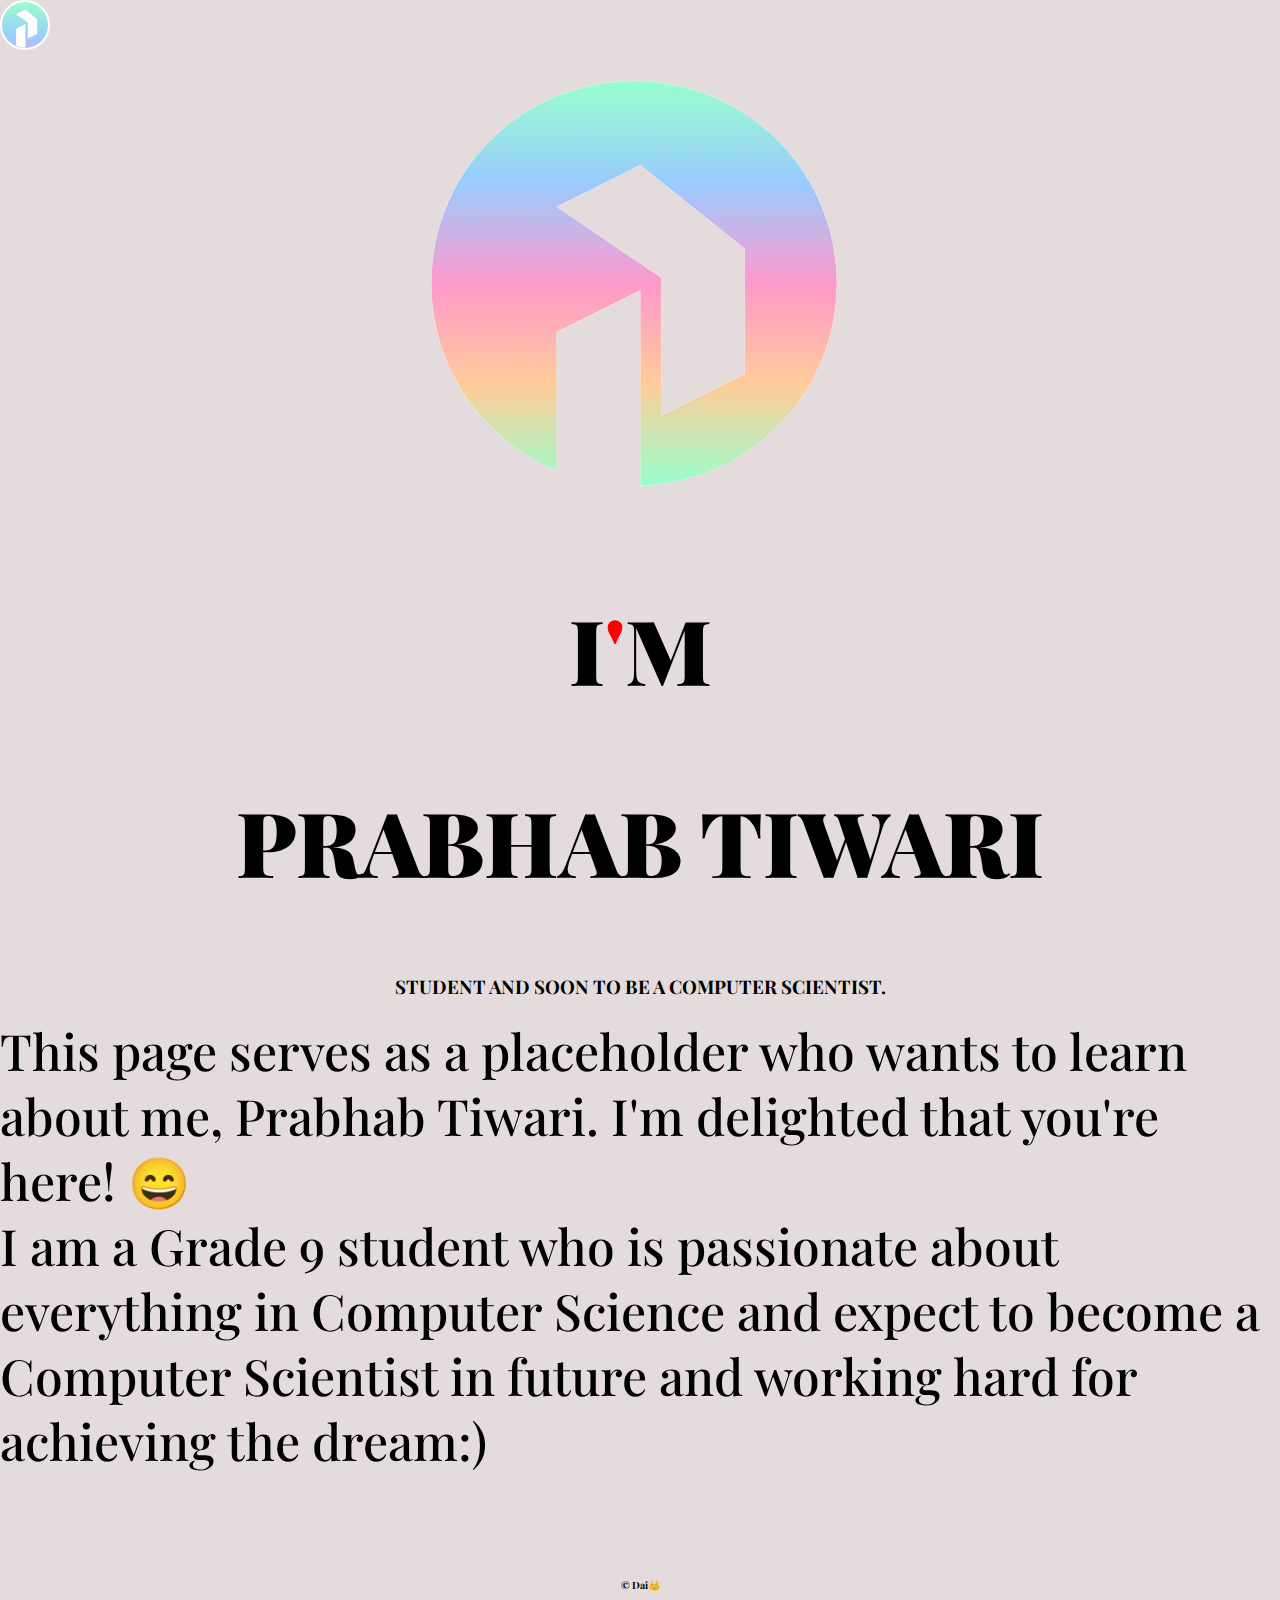
==== old/index.html @ 405fe76e "Add files via upload" ====
<!DOCTYPE html>
<html> 
<head>
    <title>Prabhab Tiwari</title>
    <link rel="preconnect" href="https://fonts.googleapis.com">
    <link rel="preconnect" href="https://fonts.gstatic.com" crossorigin>
    <link href="https://fonts.googleapis.com/css2?family=Playfair+Display:wght@500;900&display=swap" rel="stylesheet">
    <link href="main.css" rel="stylesheet">

</head>
<body link="red" vlink="green" alink="black">
<!-- 
  <ul>
    <li><a class="active" href="#home">Home</a></li>
    <li><a href="aboutmyself.html">About</a></li>
    <li><a href="quotes.html">Quotes</a></li>
    <li><a href="form.html">Sign up</a></li>
  </ul>
-->   
<div class="prabhab"><div></div></div>
<div style="display: flex;justify-content:center;align-items: center;">
    <img src="eee.png" alt="Prabhab Tiwari"></div>
    <h1>I<span class="redText">'</span>M</h1>
    <h2 class="uppercaseText">Prabhab Tiwari</h2>
    <h3 class="uppercaseText">Student and soon to be a computer scientist.</h3>
<p>This page serves as a placeholder who wants to learn about me, Prabhab Tiwari. I'm delighted that you're here! 😄 <br />
  I am a Grade 9 student who is passionate about everything in Computer Science and expect to become a Computer Scientist in future and working hard for achieving the dream:)<BR>
</p><br><br><br><br>
<h6>© Dai👑</h6>


</body>
---- old/main.css ----
* {
	-webkit-box-sizing: border-box;
	-moz-box-sizing: border-box;
	box-sizing: border-box;
}

html, body {
	margin: 0;
	padding: 0;
}

body {
	background-color: rgb(228, 220, 220);
	font-family: 'Playfair Display', serif;
	line-height: 1.3;
	-webkit-font-smoothing: antialiased;
	-webkit-text-size-adjust: none;
	text-size-adjust: none;
}

p {
  font-weight: 500;
	margin: 0;
	color: #000;
}

img {
	max-width: 100%;
	border: 0;
}

ul {
	list-style: none;
	margin: 0;
	padding: 0;
}

a img {
	border: 0;
	outline: 0;
}

h1{
  text-align:center;
  font-size: 90px;
  font-weight: 900;
}

.leftalign {
    text-align: left;
}

.justify {
    text-align: justify;
}

.center {
    text-align: center;
}

h2{
  
  text-align:center;
  font-size: 90px;  
  font-weight: 900;
}

h3{
  text-align: center;
}

p{
  font-size: 50px;
}

h6{
  text-align: center;
  font-size: 10px;
}

ul {
  list-style-type: none;
  margin: 0;
  padding: 0;
  overflow: hidden;
  background-color: #333;
  position: -webkit-sticky; /* Safari */
  position: sticky;
  top: 0;
}

li {
  float: left;
}

li a {
  display: block;
  color: white;
  text-align: center;
  padding: 14px 16px;
  text-decoration: none;
}

li a:hover {
  background-color: #111;
}

.active {
  background-color: #4CAF50;
}

.redText {
  color: red;
}

.uppercaseText {
  text-transform: uppercase;
}

@keyframes prabhab-anim {
  to {
    background-position: 0 300%;
  }     
}

.prabhab div {
    display: block;
    width: 114%;
    height: 100%;
    color: #fff;
    outline: 0;
    background-image: url(./prabhab.svg);
    background-size: 100% 125%;
    border-radius: 50%
}

.prabhab {
    width: 50px;
    height: 50px;
    margin: 0;
    padding: 0;
    border-radius: 50%;
    border: 2px solid #fff;
    transition: opacity .3s ease-out;
    background-color: #9fc;
    background-image: linear-gradient(to bottom, #9fc 0, #9cf 25%, #f9c 50%, #fc9 75%, #9fc 100%);
    background-size: 100% 300%;
    animation: prabhab-anim 8s infinite linear
}
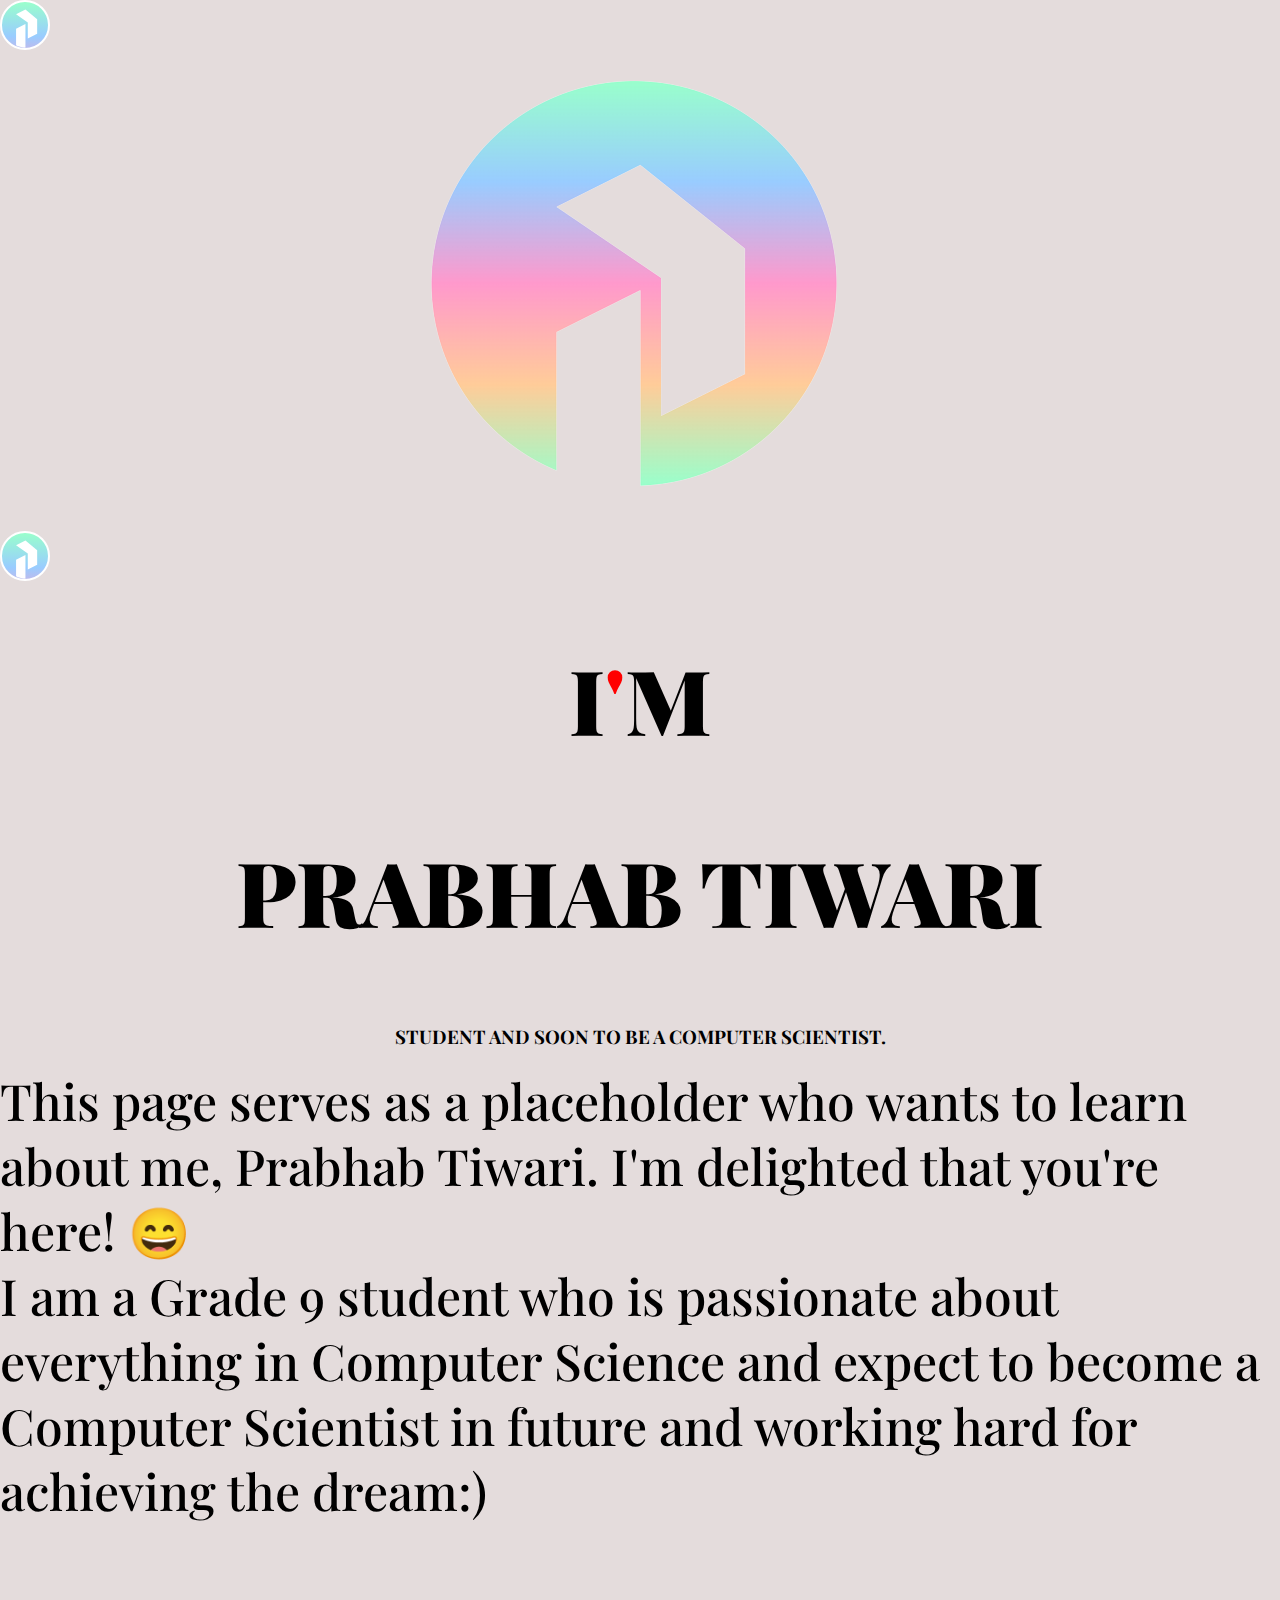
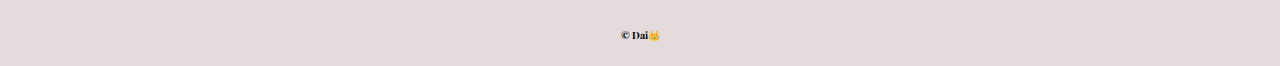
==== commit 8c3c9a9a: "Update index.html" ====
--- a/old/index.html
+++ b/old/index.html
@@ -7,6 +7,15 @@
     <link href="https://fonts.googleapis.com/css2?family=Playfair+Display:wght@500;900&display=swap" rel="stylesheet">
     <link href="main.css" rel="stylesheet">
 
+  <style>
+
+      center-justified {
+text-align: justify;
+-moz-text-align-last: center;
+text-align-last: center;
+}
+  </style>
+    
 </head>
 <body link="red" vlink="green" alink="black">
 <!-- 
@@ -17,16 +26,22 @@
     <li><a href="form.html">Sign up</a></li>
   </ul>
 -->   
+   
 <div class="prabhab"><div></div></div>
 <div style="display: flex;justify-content:center;align-items: center;">
+
+    
     <img src="eee.png" alt="Prabhab Tiwari"></div>
+    <p align-item centre>
+    <div class="prabhab"><a href="index.html"><div></div></a></div></p>
     <h1>I<span class="redText">'</span>M</h1>
     <h2 class="uppercaseText">Prabhab Tiwari</h2>
     <h3 class="uppercaseText">Student and soon to be a computer scientist.</h3>
-<p>This page serves as a placeholder who wants to learn about me, Prabhab Tiwari. I'm delighted that you're here! 😄 <br />
+<p class="center-justified">
+    This page serves as a placeholder who wants to learn about me, Prabhab Tiwari. I'm delighted that you're here! 😄 <br />
   I am a Grade 9 student who is passionate about everything in Computer Science and expect to become a Computer Scientist in future and working hard for achieving the dream:)<BR>
 </p><br><br><br><br>
 <h6>© Dai👑</h6>
 
 
-</body>+</body>
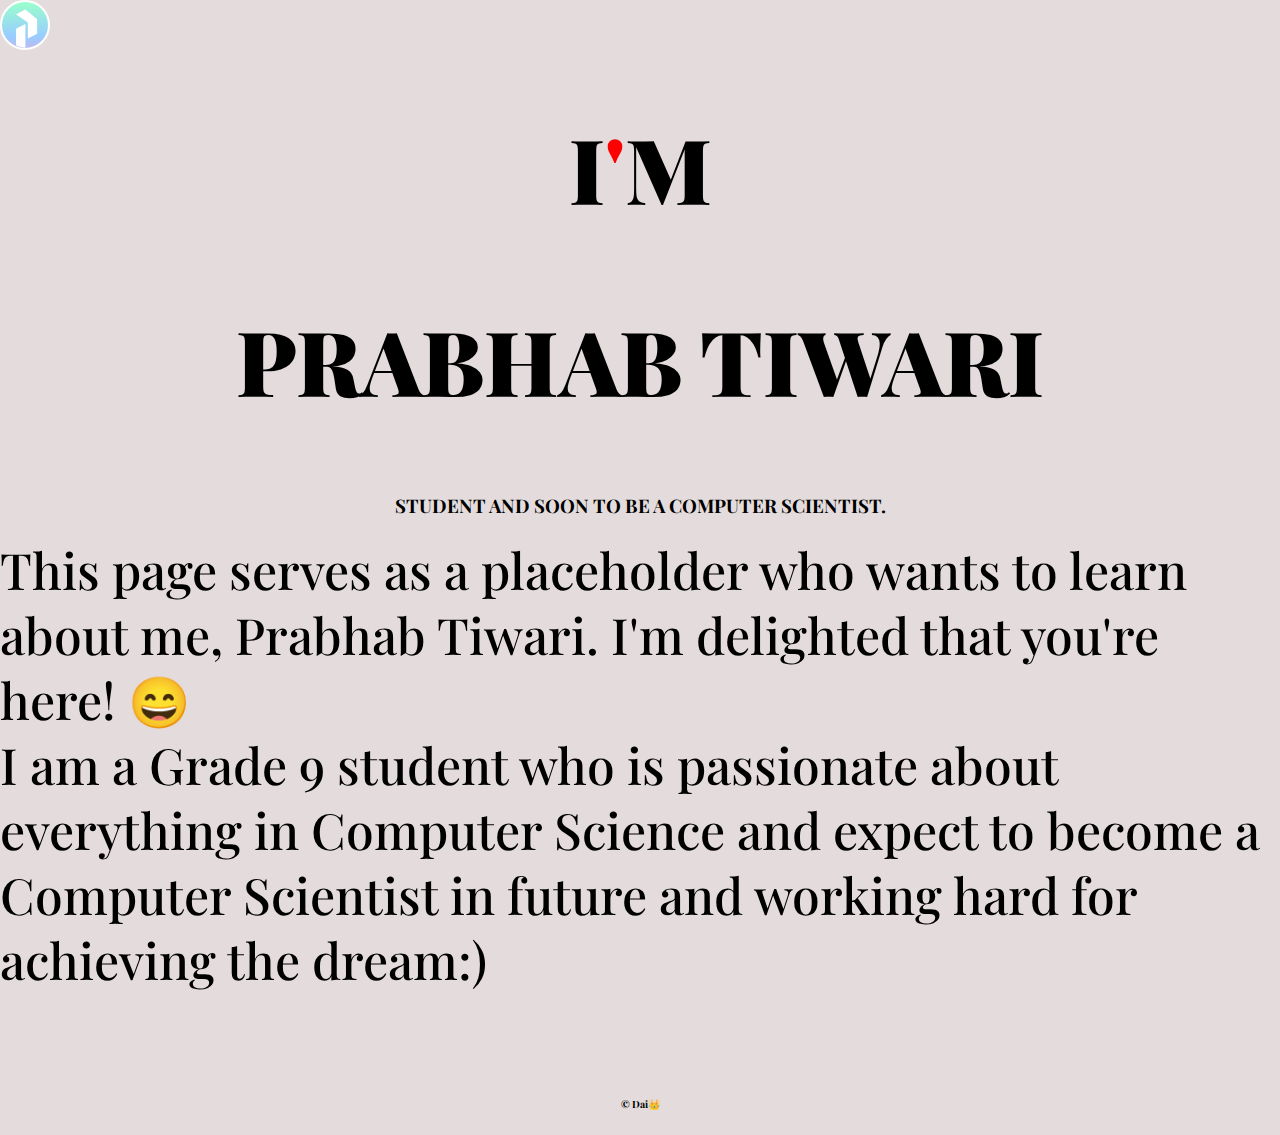
==== commit 06db1381: "Update index.html" ====
--- a/old/index.html
+++ b/old/index.html
@@ -25,13 +25,13 @@
     <li><a href="quotes.html">Quotes</a></li>
     <li><a href="form.html">Sign up</a></li>
   </ul>
--->   
+
    
 <div class="prabhab"><div></div></div>
 <div style="display: flex;justify-content:center;align-items: center;">
 
     
-    <img src="eee.png" alt="Prabhab Tiwari"></div>
+   <!--  <img src="eee.png" alt="Prabhab Tiwari"></div>-->   
     <p align-item centre>
     <div class="prabhab"><a href="index.html"><div></div></a></div></p>
     <h1>I<span class="redText">'</span>M</h1>
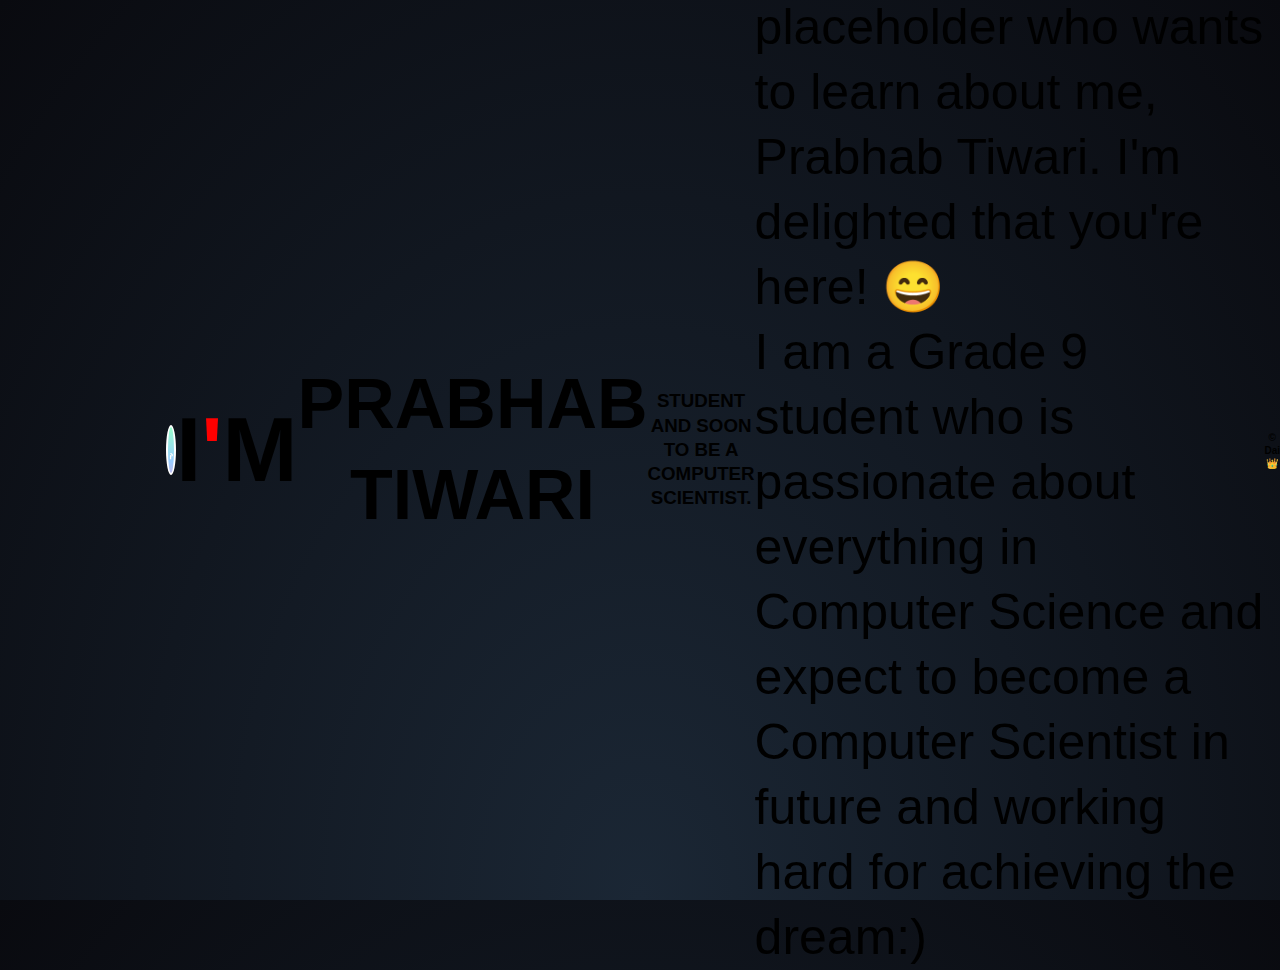
==== commit c5fe0f7b: "Update index.html" ====
--- a/old/index.html
+++ b/old/index.html
@@ -7,7 +7,347 @@
     <link href="https://fonts.googleapis.com/css2?family=Playfair+Display:wght@500;900&display=swap" rel="stylesheet">
     <link href="main.css" rel="stylesheet">
 
+    
   <style>
+
+body {
+    background: radial-gradient(ellipse at bottom, #1b2735 0%, #090a0f 100%);
+    height: 100vh;
+    overflow: hidden;
+    display: -webkit-box;
+    display: flex;
+    font-family: 'Anton', sans-serif;
+    -webkit-box-pack: center;
+            justify-content: center;
+    -webkit-box-align: center;
+            align-items: center;
+  }
+  
+  .night {
+    position: relative;
+    width: 100%;
+    height: 100%;
+    -webkit-transform: rotateZ(45deg);
+            transform: rotateZ(45deg);
+  }
+  
+  .shooting_star {
+    position: absolute;
+    left: 50%;
+    top: 50%;
+    height: 2px;
+    background: linear-gradient(-45deg, #5f91ff, rgba(0, 0, 255, 0));
+    border-radius: 999px;
+    -webkit-filter: drop-shadow(0 0 6px #699bff);
+            filter: drop-shadow(0 0 6px #699bff);
+    -webkit-animation: tail 3000ms ease-in-out infinite, shooting 3000ms ease-in-out infinite;
+            animation: tail 3000ms ease-in-out infinite, shooting 3000ms ease-in-out infinite;
+  }
+  .shooting_star::before, .shooting_star::after {
+    content: '';
+    position: absolute;
+    top: calc(50% - 1px);
+    right: 0;
+    height: 2px;
+    background: linear-gradient(-45deg, rgba(0, 0, 255, 0), #5f91ff, rgba(0, 0, 255, 0));
+    -webkit-transform: translateX(50%) rotateZ(45deg);
+            transform: translateX(50%) rotateZ(45deg);
+    border-radius: 100%;
+    -webkit-animation: shining 3000ms ease-in-out infinite;
+            animation: shining 3000ms ease-in-out infinite;
+  }
+  .shooting_star::after {
+    -webkit-transform: translateX(50%) rotateZ(-45deg);
+            transform: translateX(50%) rotateZ(-45deg);
+  }
+  .shooting_star:nth-child(1) {
+    top: calc(50% - -57px);
+    left: calc(50% - 234px);
+    -webkit-animation-delay: 7606ms;
+            animation-delay: 7606ms;
+  }
+  .shooting_star:nth-child(1)::before, .shooting_star:nth-child(1)::after, .shooting_star:nth-child(1)::after {
+    -webkit-animation-delay: 7606ms;
+            animation-delay: 7606ms;
+  }
+  .shooting_star:nth-child(2) {
+    top: calc(50% - -58px);
+    left: calc(50% - 106px);
+    -webkit-animation-delay: 4683ms;
+            animation-delay: 4683ms;
+  }
+  .shooting_star:nth-child(2)::before, .shooting_star:nth-child(2)::after, .shooting_star:nth-child(2)::after {
+    -webkit-animation-delay: 4683ms;
+            animation-delay: 4683ms;
+  }
+  .shooting_star:nth-child(3) {
+    top: calc(50% - 190px);
+    left: calc(50% - 24px);
+    -webkit-animation-delay: 1003ms;
+            animation-delay: 1003ms;
+  }
+  .shooting_star:nth-child(3)::before, .shooting_star:nth-child(3)::after, .shooting_star:nth-child(3)::after {
+    -webkit-animation-delay: 1003ms;
+            animation-delay: 1003ms;
+  }
+  .shooting_star:nth-child(4) {
+    top: calc(50% - -5px);
+    left: calc(50% - 177px);
+    -webkit-animation-delay: 6762ms;
+            animation-delay: 6762ms;
+  }
+  .shooting_star:nth-child(4)::before, .shooting_star:nth-child(4)::after, .shooting_star:nth-child(4)::after {
+    -webkit-animation-delay: 6762ms;
+            animation-delay: 6762ms;
+  }
+  .shooting_star:nth-child(5) {
+    top: calc(50% - -101px);
+    left: calc(50% - 190px);
+    -webkit-animation-delay: 9624ms;
+            animation-delay: 9624ms;
+  }
+  .shooting_star:nth-child(5)::before, .shooting_star:nth-child(5)::after, .shooting_star:nth-child(5)::after {
+    -webkit-animation-delay: 9624ms;
+            animation-delay: 9624ms;
+  }
+  .shooting_star:nth-child(6) {
+    top: calc(50% - -159px);
+    left: calc(50% - 214px);
+    -webkit-animation-delay: 4318ms;
+            animation-delay: 4318ms;
+  }
+  .shooting_star:nth-child(6)::before, .shooting_star:nth-child(6)::after, .shooting_star:nth-child(6)::after {
+    -webkit-animation-delay: 4318ms;
+            animation-delay: 4318ms;
+  }
+  .shooting_star:nth-child(7) {
+    top: calc(50% - -155px);
+    left: calc(50% - 88px);
+    -webkit-animation-delay: 8534ms;
+            animation-delay: 8534ms;
+  }
+  .shooting_star:nth-child(7)::before, .shooting_star:nth-child(7)::after, .shooting_star:nth-child(7)::after {
+    -webkit-animation-delay: 8534ms;
+            animation-delay: 8534ms;
+  }
+  .shooting_star:nth-child(8) {
+    top: calc(50% - 23px);
+    left: calc(50% - 294px);
+    -webkit-animation-delay: 3880ms;
+            animation-delay: 3880ms;
+  }
+  .shooting_star:nth-child(8)::before, .shooting_star:nth-child(8)::after, .shooting_star:nth-child(8)::after {
+    -webkit-animation-delay: 3880ms;
+            animation-delay: 3880ms;
+  }
+  .shooting_star:nth-child(9) {
+    top: calc(50% - 160px);
+    left: calc(50% - 126px);
+    -webkit-animation-delay: 9274ms;
+            animation-delay: 9274ms;
+  }
+  .shooting_star:nth-child(9)::before, .shooting_star:nth-child(9)::after, .shooting_star:nth-child(9)::after {
+    -webkit-animation-delay: 9274ms;
+            animation-delay: 9274ms;
+  }
+  .shooting_star:nth-child(10) {
+    top: calc(50% - -164px);
+    left: calc(50% - 105px);
+    -webkit-animation-delay: 3279ms;
+            animation-delay: 3279ms;
+  }
+  .shooting_star:nth-child(10)::before, .shooting_star:nth-child(10)::after, .shooting_star:nth-child(10)::after {
+    -webkit-animation-delay: 3279ms;
+            animation-delay: 3279ms;
+  }
+  .shooting_star:nth-child(11) {
+    top: calc(50% - -58px);
+    left: calc(50% - 31px);
+    -webkit-animation-delay: 3713ms;
+            animation-delay: 3713ms;
+  }
+  .shooting_star:nth-child(11)::before, .shooting_star:nth-child(11)::after, .shooting_star:nth-child(11)::after {
+    -webkit-animation-delay: 3713ms;
+            animation-delay: 3713ms;
+  }
+  .shooting_star:nth-child(12) {
+    top: calc(50% - 19px);
+    left: calc(50% - 110px);
+    -webkit-animation-delay: 961ms;
+            animation-delay: 961ms;
+  }
+  .shooting_star:nth-child(12)::before, .shooting_star:nth-child(12)::after, .shooting_star:nth-child(12)::after {
+    -webkit-animation-delay: 961ms;
+            animation-delay: 961ms;
+  }
+  .shooting_star:nth-child(13) {
+    top: calc(50% - -8px);
+    left: calc(50% - 111px);
+    -webkit-animation-delay: 7257ms;
+            animation-delay: 7257ms;
+  }
+  .shooting_star:nth-child(13)::before, .shooting_star:nth-child(13)::after, .shooting_star:nth-child(13)::after {
+    -webkit-animation-delay: 7257ms;
+            animation-delay: 7257ms;
+  }
+  .shooting_star:nth-child(14) {
+    top: calc(50% - 165px);
+    left: calc(50% - 136px);
+    -webkit-animation-delay: 5655ms;
+            animation-delay: 5655ms;
+  }
+  .shooting_star:nth-child(14)::before, .shooting_star:nth-child(14)::after, .shooting_star:nth-child(14)::after {
+    -webkit-animation-delay: 5655ms;
+            animation-delay: 5655ms;
+  }
+  .shooting_star:nth-child(15) {
+    top: calc(50% - 63px);
+    left: calc(50% - 123px);
+    -webkit-animation-delay: 7806ms;
+            animation-delay: 7806ms;
+  }
+  .shooting_star:nth-child(15)::before, .shooting_star:nth-child(15)::after, .shooting_star:nth-child(15)::after {
+    -webkit-animation-delay: 7806ms;
+            animation-delay: 7806ms;
+  }
+  .shooting_star:nth-child(16) {
+    top: calc(50% - 86px);
+    left: calc(50% - 142px);
+    -webkit-animation-delay: 5085ms;
+            animation-delay: 5085ms;
+  }
+  .shooting_star:nth-child(16)::before, .shooting_star:nth-child(16)::after, .shooting_star:nth-child(16)::after {
+    -webkit-animation-delay: 5085ms;
+            animation-delay: 5085ms;
+  }
+  .shooting_star:nth-child(17) {
+    top: calc(50% - -59px);
+    left: calc(50% - 82px);
+    -webkit-animation-delay: 698ms;
+            animation-delay: 698ms;
+  }
+  .shooting_star:nth-child(17)::before, .shooting_star:nth-child(17)::after, .shooting_star:nth-child(17)::after {
+    -webkit-animation-delay: 698ms;
+            animation-delay: 698ms;
+  }
+  .shooting_star:nth-child(18) {
+    top: calc(50% - -192px);
+    left: calc(50% - 196px);
+    -webkit-animation-delay: 8208ms;
+            animation-delay: 8208ms;
+  }
+  .shooting_star:nth-child(18)::before, .shooting_star:nth-child(18)::after, .shooting_star:nth-child(18)::after {
+    -webkit-animation-delay: 8208ms;
+            animation-delay: 8208ms;
+  }
+  .shooting_star:nth-child(19) {
+    top: calc(50% - 14px);
+    left: calc(50% - 15px);
+    -webkit-animation-delay: 9823ms;
+            animation-delay: 9823ms;
+  }
+  .shooting_star:nth-child(19)::before, .shooting_star:nth-child(19)::after, .shooting_star:nth-child(19)::after {
+    -webkit-animation-delay: 9823ms;
+            animation-delay: 9823ms;
+  }
+  .shooting_star:nth-child(20) {
+    top: calc(50% - 133px);
+    left: calc(50% - 230px);
+    -webkit-animation-delay: 3742ms;
+            animation-delay: 3742ms;
+  }
+  .shooting_star:nth-child(20)::before, .shooting_star:nth-child(20)::after, .shooting_star:nth-child(20)::after {
+    -webkit-animation-delay: 3742ms;
+            animation-delay: 3742ms;
+  }
+  
+  @-webkit-keyframes tail {
+    0% {
+      width: 0;
+    }
+    30% {
+      width: 100px;
+    }
+    100% {
+      width: 0;
+    }
+  }
+  
+  @keyframes tail {
+    0% {
+      width: 0;
+    }
+    30% {
+      width: 100px;
+    }
+    100% {
+      width: 0;
+    }
+  }
+  @-webkit-keyframes shining {
+    0% {
+      width: 0;
+    }
+    50% {
+      width: 30px;
+    }
+    100% {
+      width: 0;
+    }
+  }
+  @keyframes shining {
+    0% {
+      width: 0;
+    }
+    50% {
+      width: 30px;
+    }
+    100% {
+      width: 0;
+    }
+  }
+  @-webkit-keyframes shooting {
+    0% {
+      -webkit-transform: translateX(0);
+              transform: translateX(0);
+    }
+    100% {
+      -webkit-transform: translateX(300px);
+              transform: translateX(300px);
+    }
+  }
+  @keyframes shooting {
+    0% {
+      -webkit-transform: translateX(0);
+              transform: translateX(0);
+    }
+    100% {
+      -webkit-transform: translateX(300px);
+              transform: translateX(300px);
+    }
+  }
+  @-webkit-keyframes sky {
+    0% {
+      -webkit-transform: rotate(45deg);
+              transform: rotate(45deg);
+    }
+    100% {
+      -webkit-transform: rotate(405deg);
+              transform: rotate(405deg);
+    }
+  }
+  @keyframes sky {
+    0% {
+      -webkit-transform: rotate(45deg);
+              transform: rotate(45deg);
+    }
+    100% {
+      -webkit-transform: rotate(405deg);
+              transform: rotate(405deg);
+    }
+  }
+
+      
 
       center-justified {
 text-align: justify;
@@ -18,6 +358,33 @@
     
 </head>
 <body link="red" vlink="green" alink="black">
+
+<div class="night">
+    <div class="shooting_star"></div>
+    <div class="shooting_star"></div>
+    <div class="shooting_star"></div>
+    <div class="shooting_star"></div>
+    <div class="shooting_star"></div>
+    <div class="shooting_star"></div>
+    <div class="shooting_star"></div>
+    <div class="shooting_star"></div>
+    <div class="shooting_star"></div>
+    <div class="shooting_star"></div>
+    <div class="shooting_star"></div>
+    <div class="shooting_star"></div>
+    <div class="shooting_star"></div>
+    <div class="shooting_star"></div>
+    <div class="shooting_star"></div>
+    <div class="shooting_star"></div>
+    <div class="shooting_star"></div>
+    <div class="shooting_star"></div>
+    <div class="shooting_star"></div>
+    <div class="shooting_star"></div>
+
+</div>
+
+
+    
 <!-- 
   <ul>
     <li><a class="active" href="#home">Home</a></li>
--- a/old/main.css
+++ b/old/main.css
@@ -5,12 +5,14 @@
 }
 
 html, body {
-	margin: 0;
+	margin: auto;
 	padding: 0;
+
 }
 
-body {
-	background-color: rgb(228, 220, 220);
+body  {
+-moz-text-align-last: center;
+
 	font-family: 'Playfair Display', serif;
 	line-height: 1.3;
 	-webkit-font-smoothing: antialiased;
@@ -18,8 +20,12 @@
 	text-size-adjust: none;
 }
 
+a:link {
+  color: black;
+}
+
 p {
-  font-weight: 500;
+  font-weight: 450;
 	margin: 0;
 	color: #000;
 }
@@ -31,7 +37,7 @@
 
 ul {
 	list-style: none;
-	margin: 0;
+	
 	padding: 0;
 }
 
@@ -41,7 +47,7 @@
 }
 
 h1{
-  text-align:center;
+  text-align:left;
   font-size: 90px;
   font-weight: 900;
 }
@@ -49,7 +55,9 @@
 .leftalign {
     text-align: left;
 }
-
+.rightalign {
+    text-align: right;
+}
 .justify {
     text-align: justify;
 }
@@ -61,7 +69,7 @@
 h2{
   
   text-align:center;
-  font-size: 90px;  
+  font-size: 70px;  
   font-weight: 900;
 }
 
@@ -80,35 +88,36 @@
 
 ul {
   list-style-type: none;
-  margin: 0;
+  
   padding: 0;
   overflow: hidden;
-  background-color: #333;
-  position: -webkit-sticky; /* Safari */
-  position: sticky;
-  top: 0;
+background-color: rgba(255, 255, 255, .4);
 }
 
 li {
   float: left;
+  border-right:1px solid #bbb;
+}
+
+li:last-child {
+  border-right: none;
 }
 
 li a {
   display: block;
-  color: white;
+  color: black;
   text-align: center;
   padding: 14px 16px;
   text-decoration: none;
 }
 
-li a:hover {
-  background-color: #111;
+li a:hover:not(.active) {
+ 
 }
 
 .active {
-  background-color: #4CAF50;
+  background-color: rgba(255, 255, 255, .4);
 }
-
 .redText {
   color: red;
 }
@@ -148,4 +157,3 @@
     animation: prabhab-anim 8s infinite linear
 }
 
-
